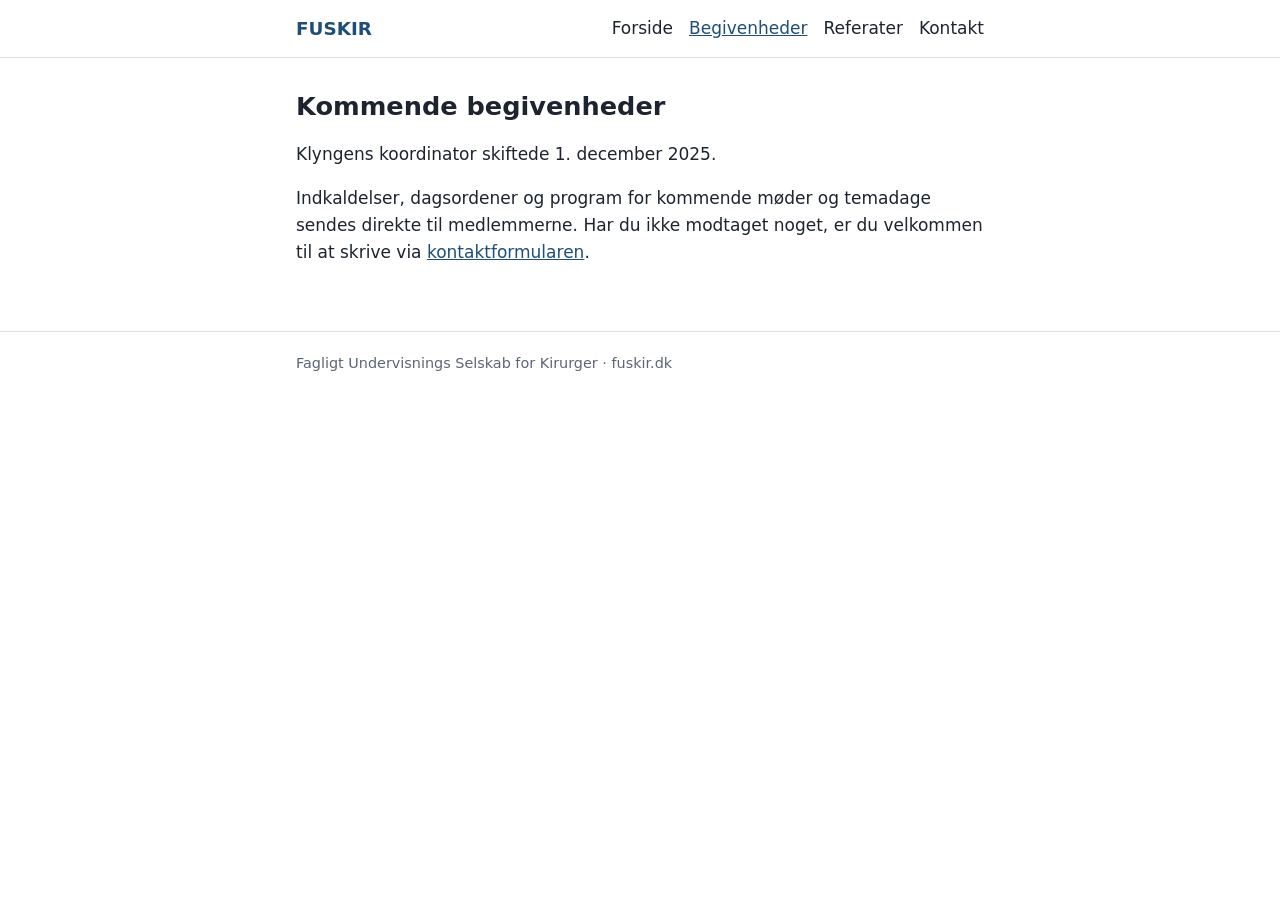
==== public/begivenheder/index.html @ 5dcd8a35 "Skift til Cloudflare Worker: site i public/, kontaktformular i src/ Kun public/ udgives, så .git og " ====
<!doctype html>
<html lang="da">
<head>
<meta charset="utf-8">
<meta name="viewport" content="width=device-width, initial-scale=1">
<title>Kommende begivenheder – FUSKIR</title>
<meta name="description" content="Fagligt Undervisnings Selskab for Kirurger – undervisning og vidensdeling for kirurger i Danmark.">
<link rel="stylesheet" href="/assets/site.css">
<link rel="icon" href="/favicon.svg" type="image/svg+xml">
</head>
<body>
<header><div class="wrap"><a class="brand" href="/">FUSKIR</a><nav><a href="/">Forside</a><a href="/begivenheder/" aria-current="page">Begivenheder</a><a href="/referater/">Referater</a><a href="/#kontakt">Kontakt</a></nav></div></header>
<main><div class="wrap">
<h1>Kommende begivenheder</h1>
<p>Klyngens koordinator skiftede 1. december 2025.</p>
<p>Indkaldelser, dagsordener og program for kommende møder og temadage sendes direkte til medlemmerne. Har du ikke modtaget noget, er du velkommen til at skrive via <a href="/#kontakt">kontaktformularen</a>.</p>
</div></main>
<footer><div class="wrap">Fagligt Undervisnings Selskab for Kirurger · fuskir.dk</div></footer>
</body>
</html>
---- assets/site.css ----
:root{--fg:#1d2430;--muted:#5b6575;--line:#d9dee6;--bg:#fff;--accent:#1f4e79;--soft:#f3f6fa}
*{box-sizing:border-box}
body{margin:0;font:17px/1.6 system-ui,-apple-system,"Segoe UI",Roboto,sans-serif;color:var(--fg);background:var(--bg)}
.wrap{max-width:720px;margin:0 auto;padding:0 16px}
header{border-bottom:1px solid var(--line)}
header .wrap{display:flex;justify-content:space-between;align-items:center;padding-top:14px;padding-bottom:14px;gap:12px;flex-wrap:wrap}
.brand{font-weight:700;color:var(--accent);text-decoration:none;font-size:1.15rem}
nav a{color:var(--fg);text-decoration:none;margin-left:16px}
nav a:hover,nav a[aria-current]{color:var(--accent);text-decoration:underline}
main{padding:32px 0 48px}
h1{font-size:1.6rem;line-height:1.3;margin:0 0 16px}
h2{font-size:1.25rem;margin:36px 0 12px}
a{color:var(--accent)}
.lead{font-size:1.1rem}
.links{list-style:none;padding:0;margin:20px 0}
.links li{margin:8px 0}
.links a{display:block;padding:12px 16px;border:1px solid var(--line);border-radius:6px;text-decoration:none;background:var(--soft)}
.links a:hover{border-color:var(--accent)}
.entry{border-top:1px solid var(--line);padding:16px 0}
.entry .date{color:var(--muted);font-size:.95rem}
.entry h3{margin:2px 0 6px;font-size:1.1rem}
form label{display:block;margin:14px 0 4px;font-weight:600}
input,textarea{width:100%;padding:10px;border:1px solid var(--line);border-radius:6px;font:inherit}
textarea{min-height:140px}
button{margin-top:16px;padding:10px 22px;border:0;border-radius:6px;background:var(--accent);color:#fff;font:inherit;cursor:pointer}
.hp{position:absolute;left:-9999px}
.msg{padding:12px 16px;border-radius:6px;background:#fdecea;margin:12px 0}
footer{border-top:1px solid var(--line);color:var(--muted);font-size:.9rem;padding:20px 0}
@media (max-width:520px){nav a{margin:0 16px 0 0}}
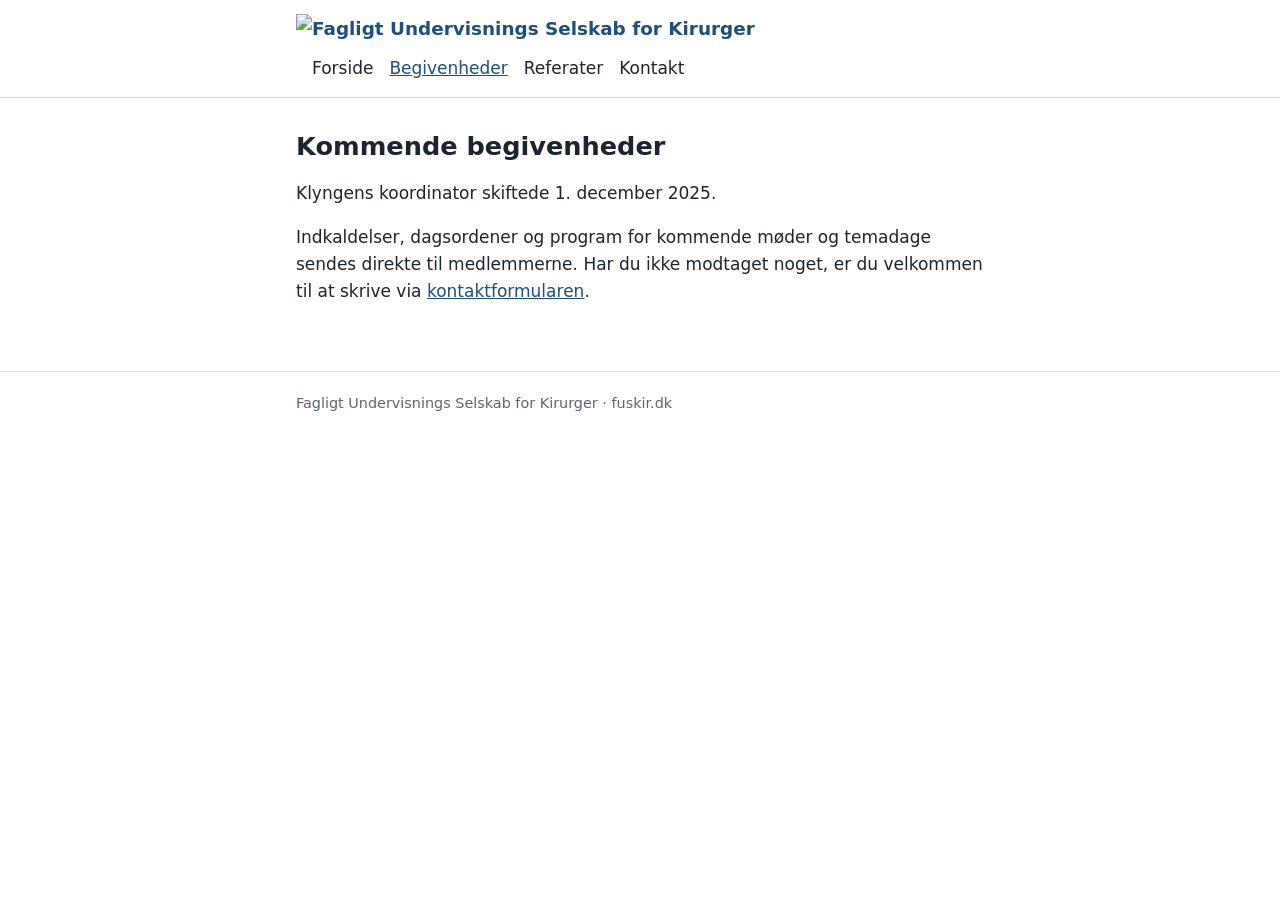
==== commit 4ce6971b: "Tilføj FUSKIR-logo i sidehovedet og som delingsbillede Co-Authored-By: Claude Opus 5.5 <noreply@anth" ====
--- a/public/begivenheder/index.html
+++ b/public/begivenheder/index.html
@@ -5,11 +5,12 @@
 <meta name="viewport" content="width=device-width, initial-scale=1">
 <title>Kommende begivenheder – FUSKIR</title>
 <meta name="description" content="Fagligt Undervisnings Selskab for Kirurger – undervisning og vidensdeling for kirurger i Danmark.">
+<meta property="og:image" content="https://fuskir.dk/assets/og.png">
 <link rel="stylesheet" href="/assets/site.css">
 <link rel="icon" href="/favicon.svg" type="image/svg+xml">
 </head>
 <body>
-<header><div class="wrap"><a class="brand" href="/">FUSKIR</a><nav><a href="/">Forside</a><a href="/begivenheder/" aria-current="page">Begivenheder</a><a href="/referater/">Referater</a><a href="/#kontakt">Kontakt</a></nav></div></header>
+<header><div class="wrap"><a class="brand" href="/"><img src="/assets/logo.png" srcset="/assets/logo.png 1x, /assets/logo-800.png 2.5x" width="160" height="72" alt="Fagligt Undervisnings Selskab for Kirurger"></a><nav><a href="/">Forside</a><a href="/begivenheder/" aria-current="page">Begivenheder</a><a href="/referater/">Referater</a><a href="/#kontakt">Kontakt</a></nav></div></header>
 <main><div class="wrap">
 <h1>Kommende begivenheder</h1>
 <p>Klyngens koordinator skiftede 1. december 2025.</p>
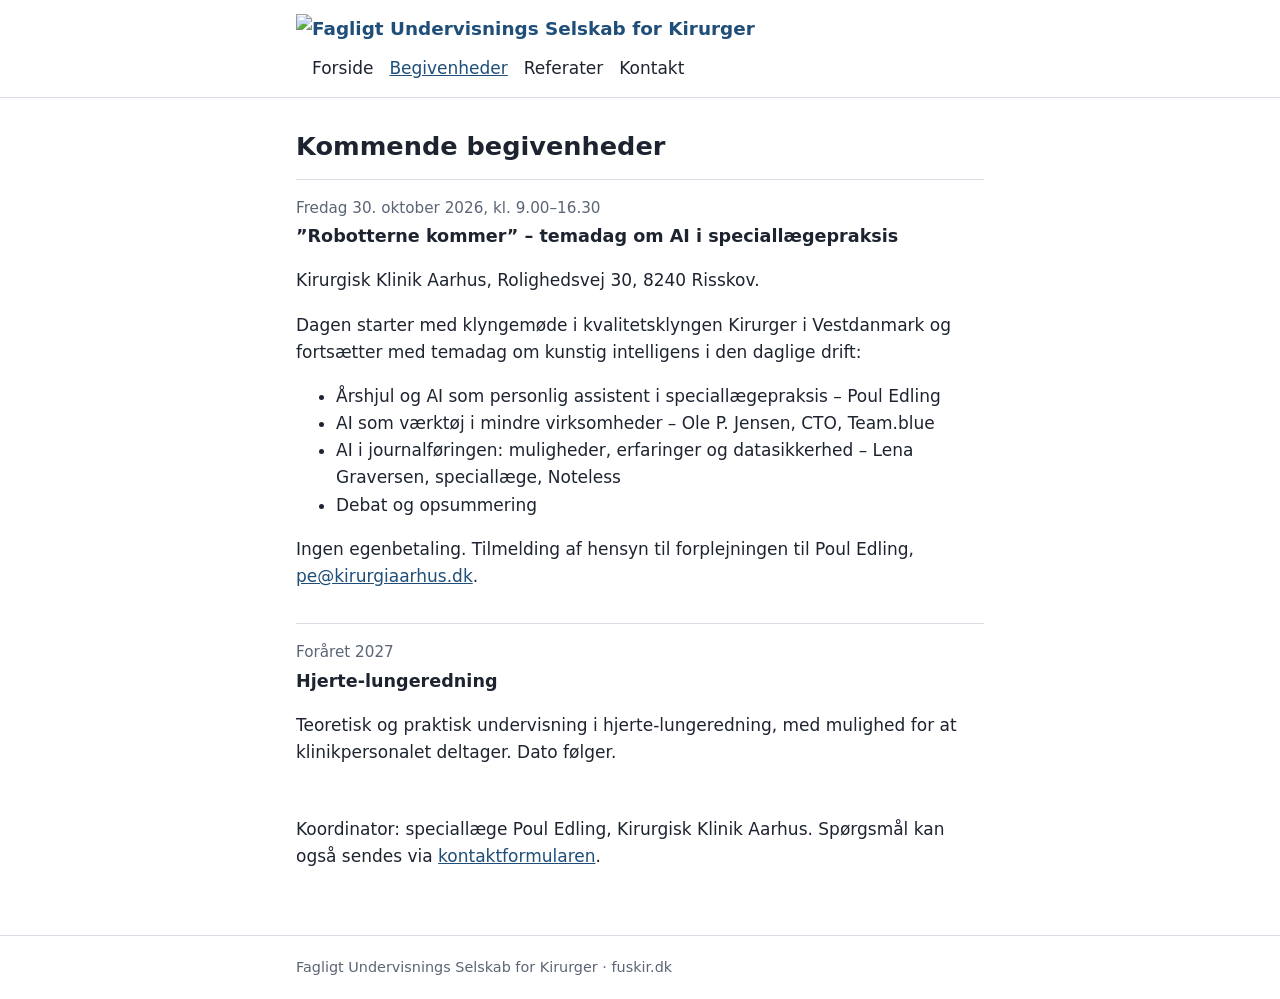
==== commit ef254e46: "Referat 24.4.2026 og temadag 30.10.2026 om AI Co-Authored-By: Claude Opus 5.5 <noreply@anthropic.com" ====
--- a/public/begivenheder/index.html
+++ b/public/begivenheder/index.html
@@ -13,8 +13,24 @@
 <header><div class="wrap"><a class="brand" href="/"><img src="/assets/logo.png" srcset="/assets/logo.png 1x, /assets/logo-800.png 2.5x" width="160" height="72" alt="Fagligt Undervisnings Selskab for Kirurger"></a><nav><a href="/">Forside</a><a href="/begivenheder/" aria-current="page">Begivenheder</a><a href="/referater/">Referater</a><a href="/#kontakt">Kontakt</a></nav></div></header>
 <main><div class="wrap">
 <h1>Kommende begivenheder</h1>
-<p>Klyngens koordinator skiftede 1. december 2025.</p>
-<p>Indkaldelser, dagsordener og program for kommende møder og temadage sendes direkte til medlemmerne. Har du ikke modtaget noget, er du velkommen til at skrive via <a href="/#kontakt">kontaktformularen</a>.</p>
+
+<div class="entry"><div class="date">Fredag 30. oktober 2026, kl. 9.00–16.30</div>
+<h3>”Robotterne kommer” – temadag om AI i speciallægepraksis</h3>
+<p>Kirurgisk Klinik Aarhus, Rolighedsvej 30, 8240 Risskov.</p>
+<p>Dagen starter med klyngemøde i kvalitetsklyngen Kirurger i Vestdanmark og fortsætter med temadag om kunstig intelligens i den daglige drift:</p>
+<ul>
+<li>Årshjul og AI som personlig assistent i speciallægepraksis – Poul Edling</li>
+<li>AI som værktøj i mindre virksomheder – Ole P. Jensen, CTO, Team.blue</li>
+<li>AI i journalføringen: muligheder, erfaringer og datasikkerhed – Lena Graversen, speciallæge, Noteless</li>
+<li>Debat og opsummering</li>
+</ul>
+<p>Ingen egenbetaling. Tilmelding af hensyn til forplejningen til Poul Edling, <a href="mailto:pe@kirurgiaarhus.dk">pe@kirurgiaarhus.dk</a>.</p></div>
+
+<div class="entry"><div class="date">Foråret 2027</div>
+<h3>Hjerte-lungeredning</h3>
+<p>Teoretisk og praktisk undervisning i hjerte-lungeredning, med mulighed for at klinikpersonalet deltager. Dato følger.</p></div>
+
+<p>Koordinator: speciallæge Poul Edling, Kirurgisk Klinik Aarhus. Spørgsmål kan også sendes via <a href="/#kontakt">kontaktformularen</a>.</p>
 </div></main>
 <footer><div class="wrap">Fagligt Undervisnings Selskab for Kirurger · fuskir.dk</div></footer>
 </body>
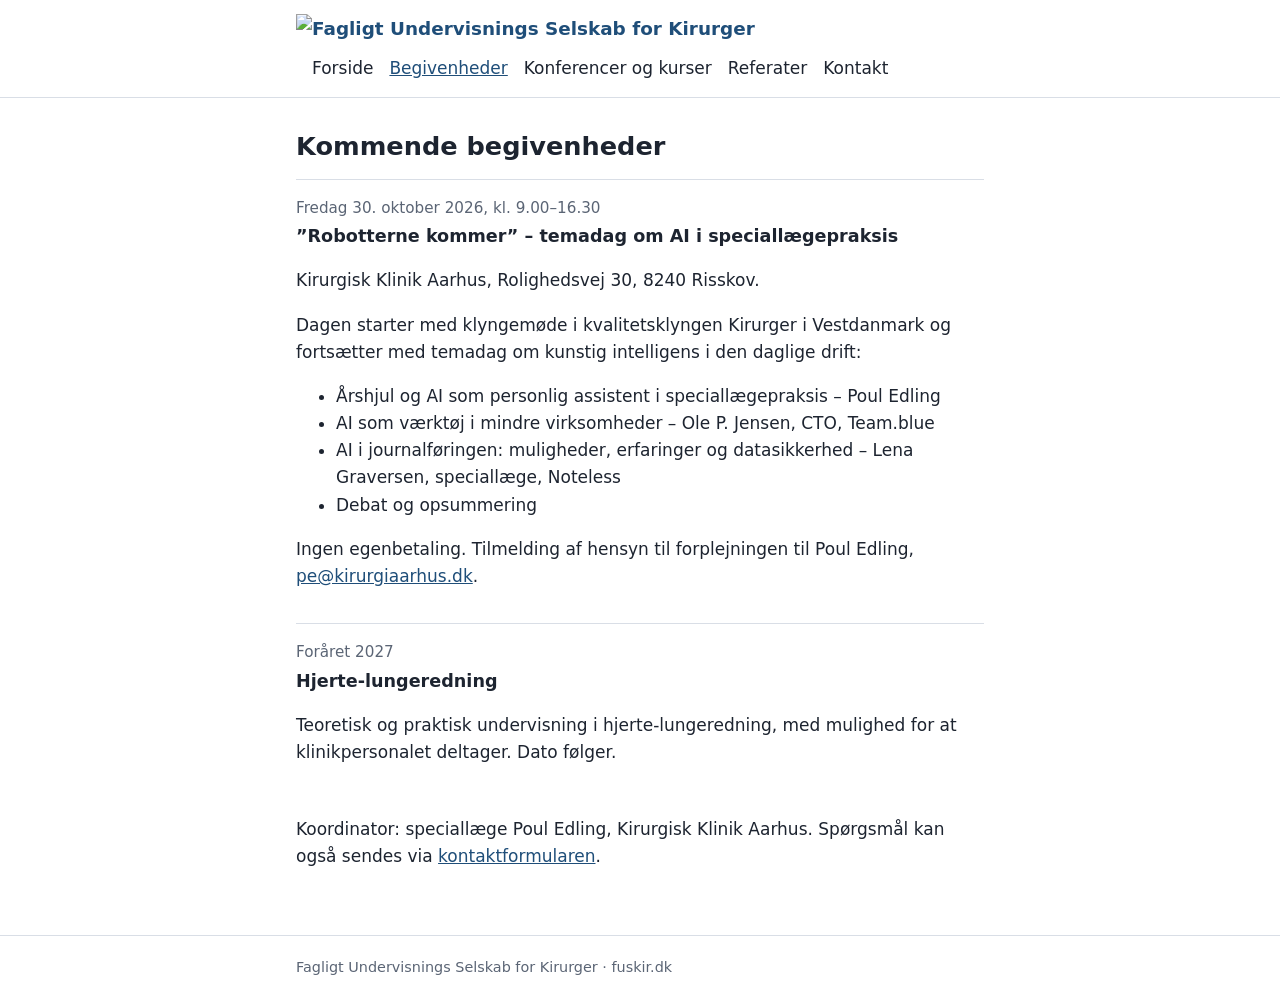
==== commit 4b26ce41: "Tilføj Konferencer og kurser med filtrering Ny side /konferencer/ med filtrerbar oversigt over konfe" ====
--- a/public/begivenheder/index.html
+++ b/public/begivenheder/index.html
@@ -10,7 +10,7 @@
 <link rel="icon" href="/favicon.svg" type="image/svg+xml">
 </head>
 <body>
-<header><div class="wrap"><a class="brand" href="/"><img src="/assets/logo.png" srcset="/assets/logo.png 1x, /assets/logo-800.png 2.5x" width="160" height="72" alt="Fagligt Undervisnings Selskab for Kirurger"></a><nav><a href="/">Forside</a><a href="/begivenheder/" aria-current="page">Begivenheder</a><a href="/referater/">Referater</a><a href="/#kontakt">Kontakt</a></nav></div></header>
+<header><div class="wrap"><a class="brand" href="/"><img src="/assets/logo.png" srcset="/assets/logo.png 1x, /assets/logo-800.png 2.5x" width="160" height="72" alt="Fagligt Undervisnings Selskab for Kirurger"></a><nav><a href="/">Forside</a><a href="/begivenheder/" aria-current="page">Begivenheder</a><a href="/konferencer/">Konferencer og kurser</a><a href="/referater/">Referater</a><a href="/#kontakt">Kontakt</a></nav></div></header>
 <main><div class="wrap">
 <h1>Kommende begivenheder</h1>
 
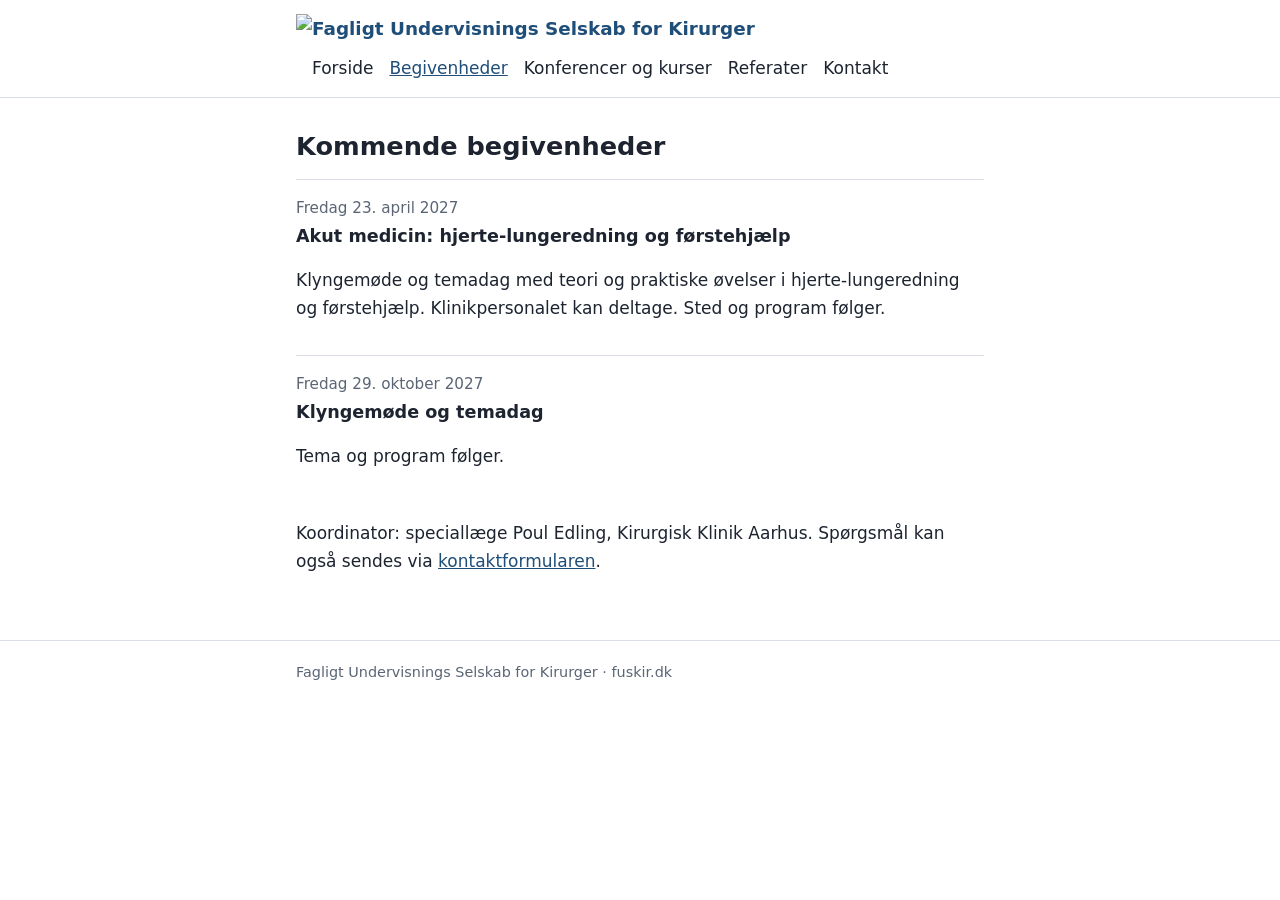
==== commit 88dd67de: "Begivenheder opdateret efter klyngemøde 30.10.2026 Co-Authored-By: Claude Opus 5.5 <noreply@anthropi" ====
--- a/public/begivenheder/index.html
+++ b/public/begivenheder/index.html
@@ -14,21 +14,13 @@
 <main><div class="wrap">
 <h1>Kommende begivenheder</h1>
 
-<div class="entry"><div class="date">Fredag 30. oktober 2026, kl. 9.00–16.30</div>
-<h3>”Robotterne kommer” – temadag om AI i speciallægepraksis</h3>
-<p>Kirurgisk Klinik Aarhus, Rolighedsvej 30, 8240 Risskov.</p>
-<p>Dagen starter med klyngemøde i kvalitetsklyngen Kirurger i Vestdanmark og fortsætter med temadag om kunstig intelligens i den daglige drift:</p>
-<ul>
-<li>Årshjul og AI som personlig assistent i speciallægepraksis – Poul Edling</li>
-<li>AI som værktøj i mindre virksomheder – Ole P. Jensen, CTO, Team.blue</li>
-<li>AI i journalføringen: muligheder, erfaringer og datasikkerhed – Lena Graversen, speciallæge, Noteless</li>
-<li>Debat og opsummering</li>
-</ul>
-<p>Ingen egenbetaling. Tilmelding af hensyn til forplejningen til Poul Edling, <a href="mailto:pe@kirurgiaarhus.dk">pe@kirurgiaarhus.dk</a>.</p></div>
+<div class="entry"><div class="date">Fredag 23. april 2027</div>
+<h3>Akut medicin: hjerte-lungeredning og førstehjælp</h3>
+<p>Klyngemøde og temadag med teori og praktiske øvelser i hjerte-lungeredning og førstehjælp. Klinikpersonalet kan deltage. Sted og program følger.</p></div>
 
-<div class="entry"><div class="date">Foråret 2027</div>
-<h3>Hjerte-lungeredning</h3>
-<p>Teoretisk og praktisk undervisning i hjerte-lungeredning, med mulighed for at klinikpersonalet deltager. Dato følger.</p></div>
+<div class="entry"><div class="date">Fredag 29. oktober 2027</div>
+<h3>Klyngemøde og temadag</h3>
+<p>Tema og program følger.</p></div>
 
 <p>Koordinator: speciallæge Poul Edling, Kirurgisk Klinik Aarhus. Spørgsmål kan også sendes via <a href="/#kontakt">kontaktformularen</a>.</p>
 </div></main>
